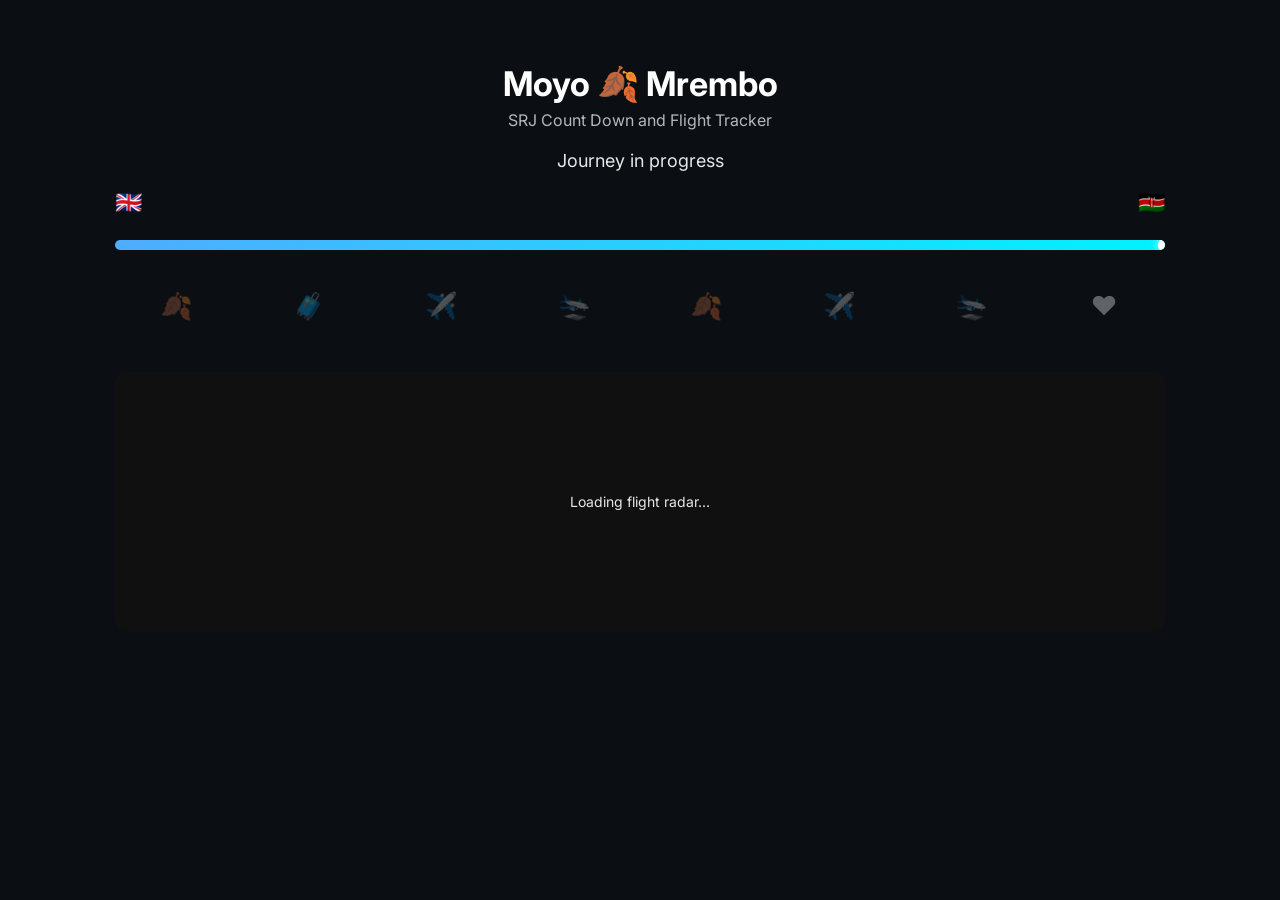
==== srj-clock.html @ d0fbd335 "Files Load" ====
<!DOCTYPE html>
<html lang="en">
<head>
<meta charset="UTF-8" />
<meta name="viewport" content="width=device-width, initial-scale=1.0"/>
<title>Journey Tracker V1</title>

<link href="https://fonts.googleapis.com/css2?family=Inter:wght@300;400;600&display=swap" rel="stylesheet">

<style>
body {
  margin: 0;
  font-family: Inter, sans-serif;
  background: #0b0f14;
  color: white;
  display: flex;
  justify-content: center;
}

.container {
  width: 100%;
  max-width: 1050px;
  padding: 40px 20px;
  text-align: center;
}

/* TOAST NOTIFICATIONS */
.toast {
  position: fixed;
  bottom: 20px;
  left: 50%;
  transform: translateX(-50%);
  background: #111;
  color: white;
  padding: 12px 16px;
  border-radius: 12px;
  font-size: 13px;
  opacity: 0;
  pointer-events: none;
  transition: 0.3s ease;
  box-shadow: 0 10px 30px rgba(0,0,0,0.4);
  z-index: 9999;
}

.toast.show {
  opacity: 1;
  transform: translateX(-50%) translateY(-6px);
}

/* HEADER */
h1 {
  font-size: 34px;
  margin-bottom: 6px;
}

.sub {
  opacity: 0.7;
  margin-bottom: 20px;
}

/* COUNTDOWN 🍂 */
.countdown {
  font-size: 18px;
  margin-bottom: 18px;
  opacity: 0.9;
}

/* FLAGS */
.flags {
  display: flex;
  justify-content: space-between;
  font-size: 22px;
  margin: 10px 0 20px;
}

/* PROGRESS BAR */
.bar {
  position: relative;
  height: 10px;
  background: #1b2430;
  border-radius: 20px;
  margin: 25px 0 40px;
  overflow: hidden;
}

/* glow fill */
.glow {
  height: 100%;
  width: 0%;
  background: linear-gradient(90deg,#4facfe,#00f2fe);
  box-shadow: 0 0 14px rgba(0,242,254,0.5);
  transition: width 0.4s ease;
}

/* moving dot */
.dot {
  position: absolute;
  top: 50%;
  left: 0%;
  transform: translate(-50%, -50%);
  width: 14px;
  height: 14px;
  background: white;
  border-radius: 50%;
  box-shadow: 0 0 10px rgba(255,255,255,0.8);
  transition: left 0.4s ease;
}

/* pulse dot */
.dot::after {
  content: "";
  position: absolute;
  width: 100%;
  height: 100%;
  border-radius: 50%;
  background: white;
  opacity: 0.4;
  animation: pulse 1.6s infinite;
}

@keyframes pulse {
  0% { transform: scale(1); opacity: 0.5; }
  70% { transform: scale(2.5); opacity: 0; }
  100% { opacity: 0; }
}

/* TIMELINE */
.timeline {
  display: flex;
  justify-content: space-between;
  gap: 10px;
  position: relative;
}

/* STEP */
.step {
  flex: 1;
  position: relative;
  cursor: pointer;
  text-align: center;
}

/* icon only visible */
.icon {
  font-size: 26px;
  transition: 0.3s;
}

/* label hidden until hover */
.label {
  font-size: 12px;
  margin-top: 6px;
  opacity: 0;
  transition: 0.2s;
}

.step:hover .label {
  opacity: 1;
}

/* story popup */
.story {
  position: absolute;
  top: 55px;
  left: 50%;
  transform: translateX(-50%);
  background: #111;
  padding: 8px 10px;
  border-radius: 10px;
  width: 180px;
  font-size: 12px;
  opacity: 0;
  pointer-events: none;
  transition: 0.2s;
}

.step.open .story {
  opacity: 1;
}

/* STATES */
.past { opacity: 0.35; }
.future { opacity: 0.7; }

.active .icon {
  animation: iconPulse 1.5s infinite;
}

@keyframes iconPulse {
  0% { transform: scale(1); }
  50% { transform: scale(1.25); }
  100% { transform: scale(1); }
}

/* FLIGHT EMBED */
.embed {
  margin-top: 30px;
  background: #111;
  border-radius: 12px;
  height: 260px;
  display: flex;
  align-items: center;
  justify-content: center;
  opacity: 0.9;
  font-size: 14px;
}

/* MOBILE RESPONSIVENESS */
@media (max-width: 768px) {

  .container {
    padding: 20px 10px;
  }

  h1 {
    font-size: 24px;
  }

  /* timeline scroll instead of squeezing */
  .timeline {
    overflow-x: auto;
    gap: 20px;
    padding-bottom: 10px;
  }

  .step {
    min-width: 60px;
  }

  /* make countdown tighter */
  .countdown {
    font-size: 14px;
  }

  /* embed resize */
  .embed {
    height: 200px;
  }
}

/* LANDSCAPE PROMPT */
.rotate-hint {
  display: none;
  font-size: 12px;
  opacity: 0.6;
  margin-top: 10px;
}

@media (max-width: 768px) and (orientation: portrait) {
  .rotate-hint {
    display: block;
  }
}

</style>
</head>

<body>

<div class="container">

  <h1>Moyo 🍂 Mrembo</h1>
  <div class="sub">SRJ Count Down and Flight Tracker</div>

  <!-- COUNTDOWN -->
  <div class="countdown" id="countdown">Loading countdown...</div>
  <div class="rotate-hint">
    📱 Rotate your phone for a better experience
  </div>

  <!-- FLAGS -->
  <div class="flags">
    <div>🇬🇧</div>
    <div>🇰🇪</div>
  </div>

  <!-- PROGRESS -->
  <div class="bar">
    <div class="glow" id="glow"></div>
    <div class="dot" id="dot"></div>
  </div>

  <!-- TIMELINE -->
  <div class="timeline" id="timeline"></div>

  <!-- FLIGHT EMBED (placeholder) -->
  <div class="embed" id="flightEmbed">
    Loading flight radar...
  </div>

</div>

<script>

/* ICON MAP */
const iconMap = {
  waiting: "🍂",
  boarding: "🧳",
  takeoff: "✈️",
  landing: "🛬",
  meet: "❤️"
};

/* JOURNEY (CONNECTING FLIGHT STRUCTURE) */
const steps = [
  { label:"Waiting UK", type:"waiting", time:"2026-05-11T06:00:00", story:"Pre-departure waiting phase 🍂" },
  { label:"Boarding", type:"boarding", time:"2026-05-11T09:00:00", story:"Boarding begins 🧳" },
  { label:"Takeoff 1", type:"takeoff", time:"2026-05-11T10:00:00", story:"First flight has departed ✈️" },
  { label:"Landing Transit", type:"landing", time:"2026-05-11T16:00:00", story:"Transit landing 🛬" },
  { label:"Transit Wait", type:"waiting", time:"2026-05-11T15:00:00", story:"Waiting for connection 🍂" },
  { label:"Takeoff 2", type:"takeoff", time:"2026-05-11T18:40:00", story:"Final flight to Kenya ✈️" },
  { label:"Landing Kenya", type:"landing", time:"2026-05-12T01:25:00", story:"Arrived in Kenya 🇰🇪" },
  { label:"Meeting", type:"meet", time:"2026-05-12T06:00:00", story:"Finally together ❤️" }
].map(s => ({ ...s, ts: new Date(s.time).getTime() }));

/* RENDER TIMELINE */
const timeline = document.getElementById("timeline");

steps.forEach((s,i)=>{
  const el = document.createElement("div");
  el.className = "step";

  el.innerHTML = `
    <div class="icon">${iconMap[s.type]}</div>
    <div class="label">${s.label}</div>
    <div class="story">${s.story}</div>
  `;

  el.onclick = () => {
    document.querySelectorAll(".step").forEach(x=>x.classList.remove("open"));
    el.classList.toggle("open");
  };

  timeline.appendChild(el);
});

/* CURRENT STEP */
function getCurrent(now){
  return steps.find((s,i)=>{
    const next = steps[i+1];
    return now >= s.ts && (!next || now < next.ts);
  });
}

/* COUNTDOWN */
function updateCountdown(){
  const diff = steps[0].ts - Date.now();

  const d = Math.floor(diff/86400000);
  const h = Math.floor(diff/3600000)%24;
  const m = Math.floor(diff/60000)%60;
  const s = Math.floor(diff/1000)%60;

  document.getElementById("countdown").innerText =
    diff > 0
      ? `🍂 Starts in ${d}d ${h}h ${m}m ${s}s`
      : `Journey in progress`;
}

/* MAIN UPDATE LOOP */
function update(){
  const now = Date.now();
  const current = getCurrent(now);

  updateCountdown();

  /* progress calc */
  const start = steps[0].ts;
  const end = steps[steps.length - 1].ts;

  let percent =
    now < start ? 0 :
    now > end ? 100 :
    ((now - start) / (end - start)) * 100;

  document.getElementById("glow").style.width = percent + "%";
  document.getElementById("dot").style.left = percent + "%";

  /* states */
  document.querySelectorAll(".step").forEach((el,i)=>{
    el.classList.remove("past","active","future");

    if(now > steps[i].ts) el.classList.add("past");
    else if(steps[i] === current) el.classList.add("active");
    else el.classList.add("future");
  });
}

setInterval(update,1000);
update();

/* detect step change */
const now = Date.now();

const currentIndex = steps.findIndex((s,i)=>{
  const next = steps[i+1];
  return now >= s.ts && (!next || now < next.ts);
});

if(currentIndex !== lastStepIndex && currentIndex !== -1){
  lastStepIndex = currentIndex;

  const step = steps[currentIndex];
  showToast(`Status Update: ${step.label} ✈️`);
}

  let lastStepIndex = -1;
  function showToast(msg){
  const toast = document.getElementById("toast");
  toast.innerText = msg;
  toast.classList.add("show");

  clearTimeout(window.toastTimer);
  window.toastTimer = setTimeout(()=>{
    toast.classList.remove("show");
  }, 3500);
}

const FLIGHT_ID = "TK1968, TK0607"; 
// example later: "KQ101", "BA78", etc.

function loadFlightRadar(){
  const embed = document.getElementById("flightEmbed");

  // Flightradar24 iframe pattern (public embed style)
  embed.innerHTML = `
    <iframe
      src="https://www.flightradar24.com/simple_index.php?icao=${FLIGHT_ID}"
      width="100%"
      height="260"
      style="border:0; border-radius:12px;"
    ></iframe>
  `;
}

loadFlightRadar();

</script>

<script>
  function checkOrientation(){
  if (window.innerHeight > window.innerWidth) {
    console.log("Portrait mode");
  } else {
    console.log("Landscape mode");
  }
}

  window.addEventListener("resize", checkOrientation);
  checkOrientation();
</script>

<div class="toast" id="toast"></div>

</body>
</html>
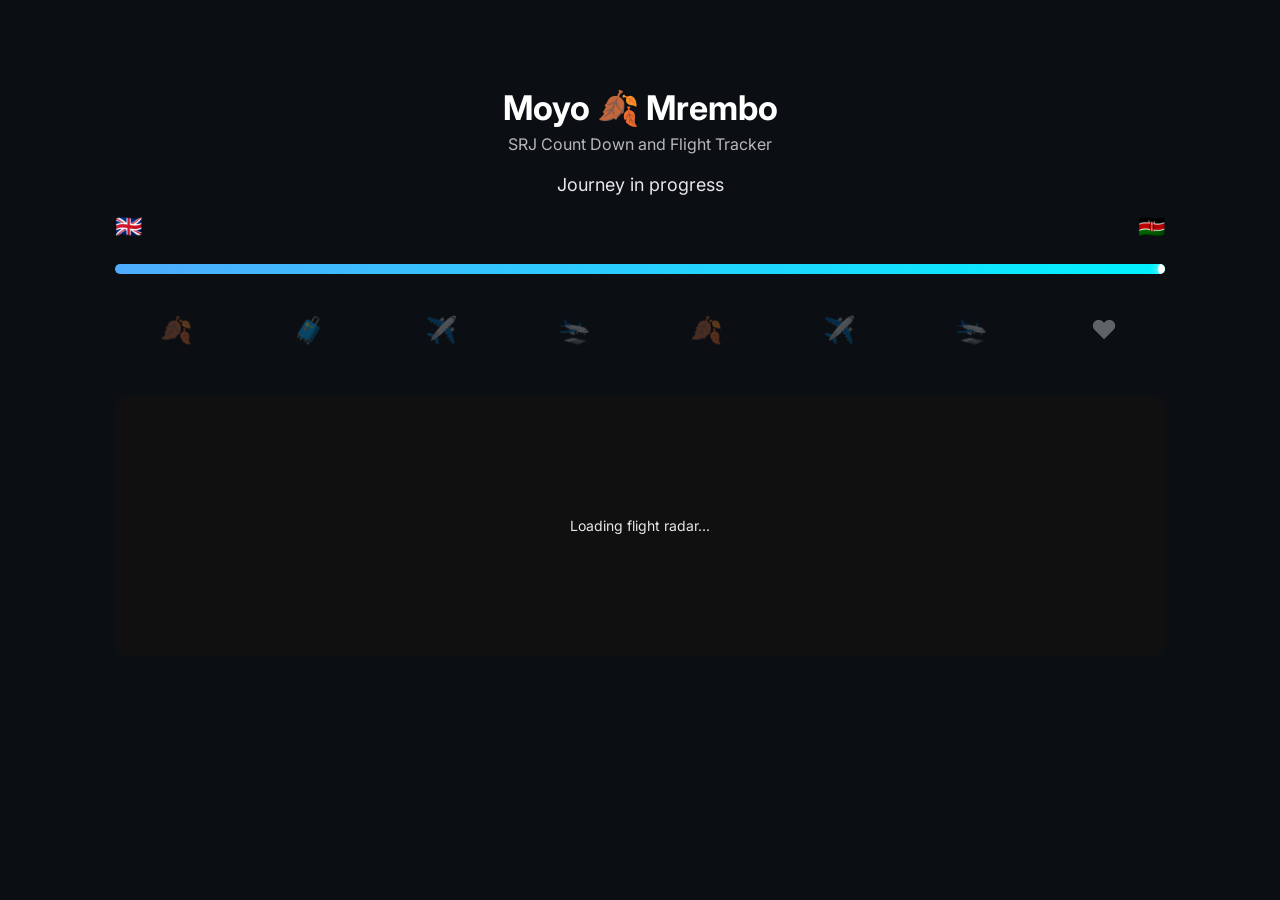
==== commit ac71de3e: "update files" ====
--- a/srj-clock.html
+++ b/srj-clock.html
@@ -3,13 +3,13 @@
 <head>
 <meta charset="UTF-8" />
 <meta name="viewport" content="width=device-width, initial-scale=1.0"/>
-<title>Journey Tracker V1</title>
+<title>SRJ Countdown</title>
 
 <link href="https://fonts.googleapis.com/css2?family=Inter:wght@300;400;600&display=swap" rel="stylesheet">
 
 <style>
 body {
-  margin: 0;
+  margin: 1.5rem;
   font-family: Inter, sans-serif;
   background: #0b0f14;
   color: white;
